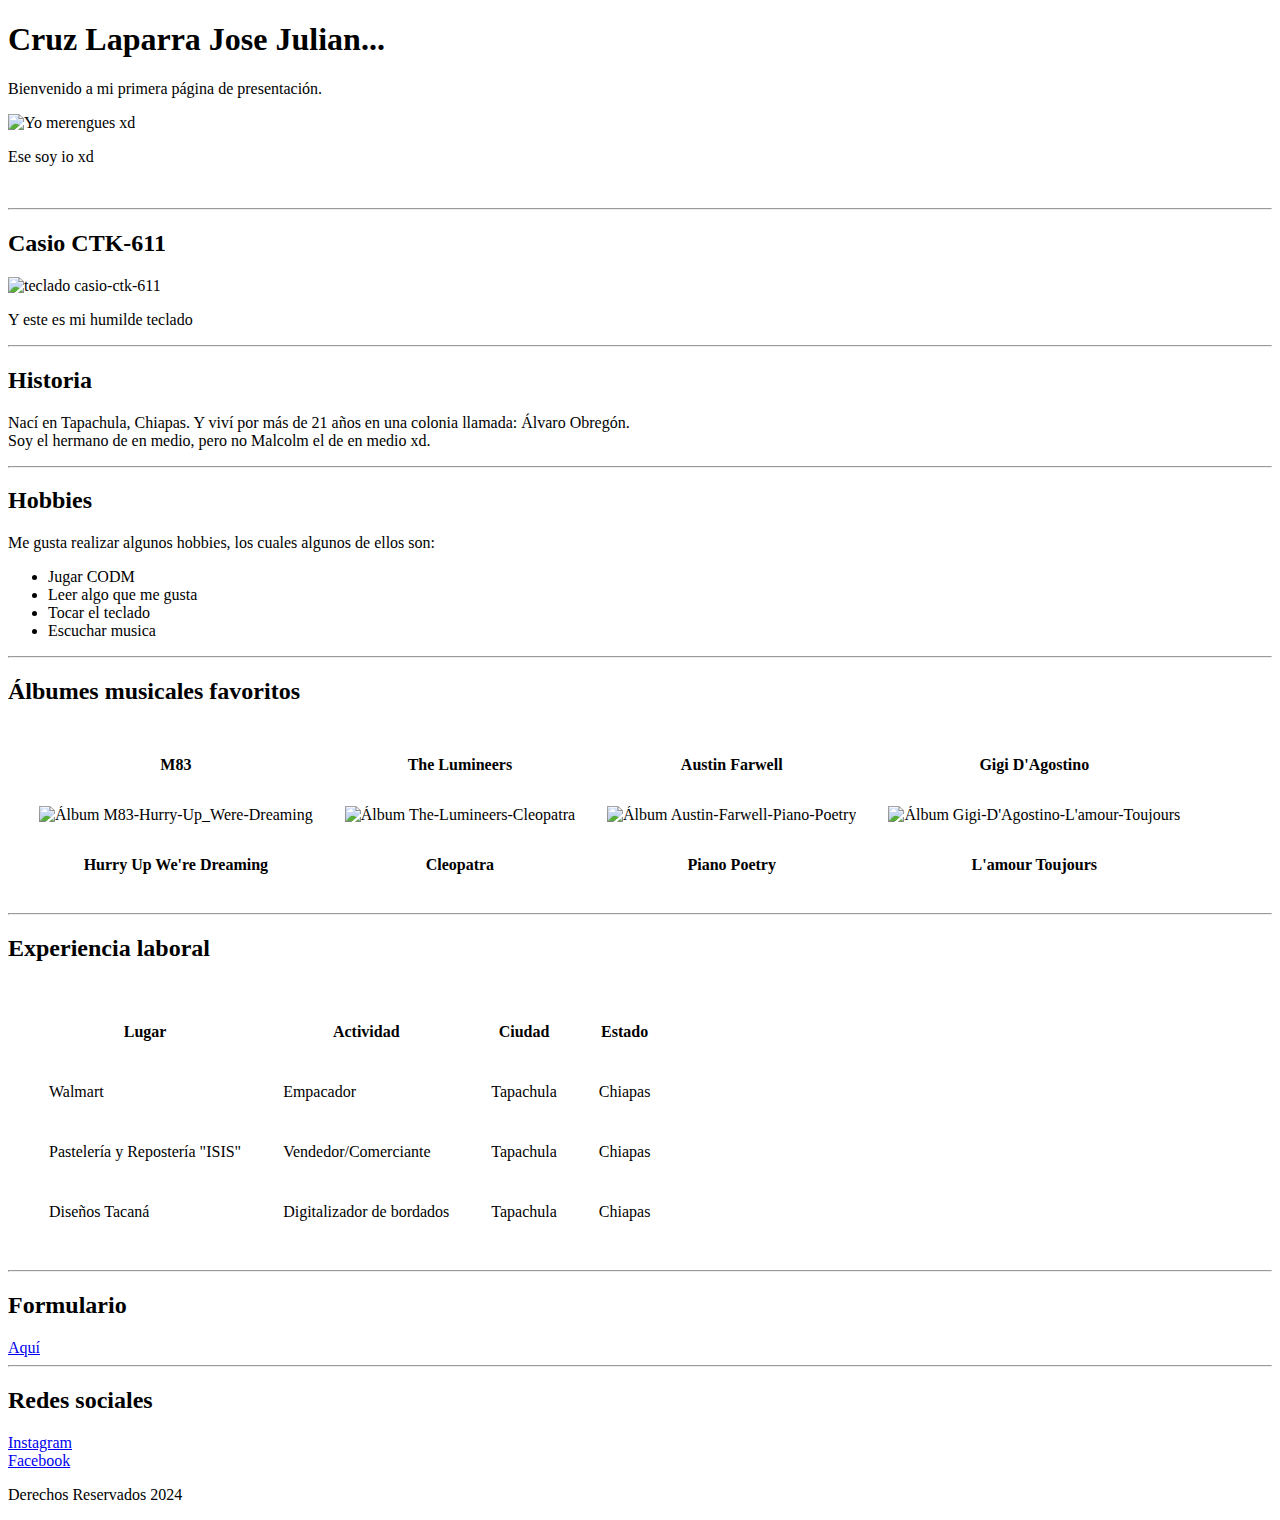
==== index.html @ dd5bfa04 "Add files via upload" ====
<!DOCTYPE html>
<html>

<head>
    <title> Presentacion </title>
</head>

<body>
    <h1 id="Bienvenida">Cruz Laparra Jose Julian...</h1>
    <p>
        Bienvenido a mi primera página de presentación.
    </p>
    <div>
        <img src="images/Me.jpg" width="350" alt="Yo merengues xd" />
    </div>
    <p>Ese soy io xd</p> <br />
    <hr />
    <h2>Casio CTK-611</h2>
    <div>
        <img src="images/casio-ctk-611.png" width="450" alt="teclado casio-ctk-611" />
    </div>
    <p>Y este es mi humilde teclado</p>
    <hr>
    <h2> Historia </h2>
    <p>
        Nací en Tapachula, Chiapas. Y viví por más de 21 años en una colonia llamada: Álvaro Obregón.
        <br />
        Soy el hermano de en medio, pero no Malcolm el de en medio xd.
        <br />
    </p>
    <hr />
    <h2> Hobbies </h2>
    <p> Me gusta realizar algunos hobbies, los cuales algunos de ellos son: </p>
    <ul>
        <li> Jugar CODM </li>
        <li> Leer algo que me gusta </li>
        <li> Tocar el teclado </li>
        <li> Escuchar musica </li>
    </ul>
    <hr />


    <h2>Álbumes musicales favoritos</h2>
    <table cellspacing="30">
        <thead>
            <th>M83</th>
            <th>The Lumineers</th>
            <th>Austin Farwell</th>
            <th>Gigi D'Agostino</th>
        </thead>
        <tbody>
            <td>
                <div>
                    <img src="images/M83-Hurry-Up_Were-Dreaming.jpg" width="250"
                        alt="Álbum M83-Hurry-Up_Were-Dreaming" />
                </div>
            </td>
            <td>
                <div>
                    <img src="images/The-Lumineers-Cleopatra.jpg" width="250" alt="Álbum The-Lumineers-Cleopatra" />
                </div>
            </td>
            <td>
                <div>
                    <img src="images/Austin-Farwell-Piano-Poetry.jpg" width="250"
                        alt="Álbum Austin-Farwell-Piano-Poetry" />
                </div>
            </td>
            <td>
                <div>
                    <img src="images/Gigi-D'Agostino-L'amour-Toujours.jpg" width="250"
                        alt="Álbum Gigi-D'Agostino-L'amour-Toujours" />
                </div>
                <tr>
                    <th>Hurry Up We're Dreaming</th>
                    <th>Cleopatra</th>
                    <th>Piano Poetry</th>
                    <th>L'amour Toujours</th>
                </tr>
        </tbody>
    </table>


    <hr />
    <h2> Experiencia laboral </h2>

    <table cellspacing="40">
        <thead>
            <tr>
                <th>Lugar</th>
                <th>Actividad</th>
                <th>Ciudad</th>
                <th>Estado</th>
            </tr>
        </thead>
        <tbody>
            <tr>
                <td>Walmart</td>
                <td>Empacador</td>
                <td>Tapachula</td>
                <td>Chiapas</td>
            </tr>

            <tr>
                <td>Pastelería y Repostería "ISIS"</td>
                <td>Vendedor/Comerciante</td>
                <td>Tapachula</td>
                <td>Chiapas</td>
            </tr>

            <tr>
                <td>Diseños Tacaná</td>
                <td>Digitalizador de bordados</td>
                <td>Tapachula</td>
                <td>Chiapas</td>
            </tr>
        </tbody>
    </table>
    <hr />
    <h2>Formulario</h2>
    <a href="Formulario.html">Aquí</a>
    <hr />
    <h2>Redes sociales</h2>
    <a target="_blank" href="https://www.instagram.com/j_juliancl/"> Instagram </a> <br />
    <a target="_blank" href="https://www.facebook.com/josejulian.cruzlaparra.1"> Facebook </a> <br />

    <!-- <a href="http://google.com"> Google </a><br />
    <a href="#Bienvenida">Inicio</a><br />
    <a href="mailto:juliantiwb@gmail.com"> Escribime</a><br /> -->

</body>
<footer>
    <p> Derechos Reservados 2024 </p>
</footer>

</html>
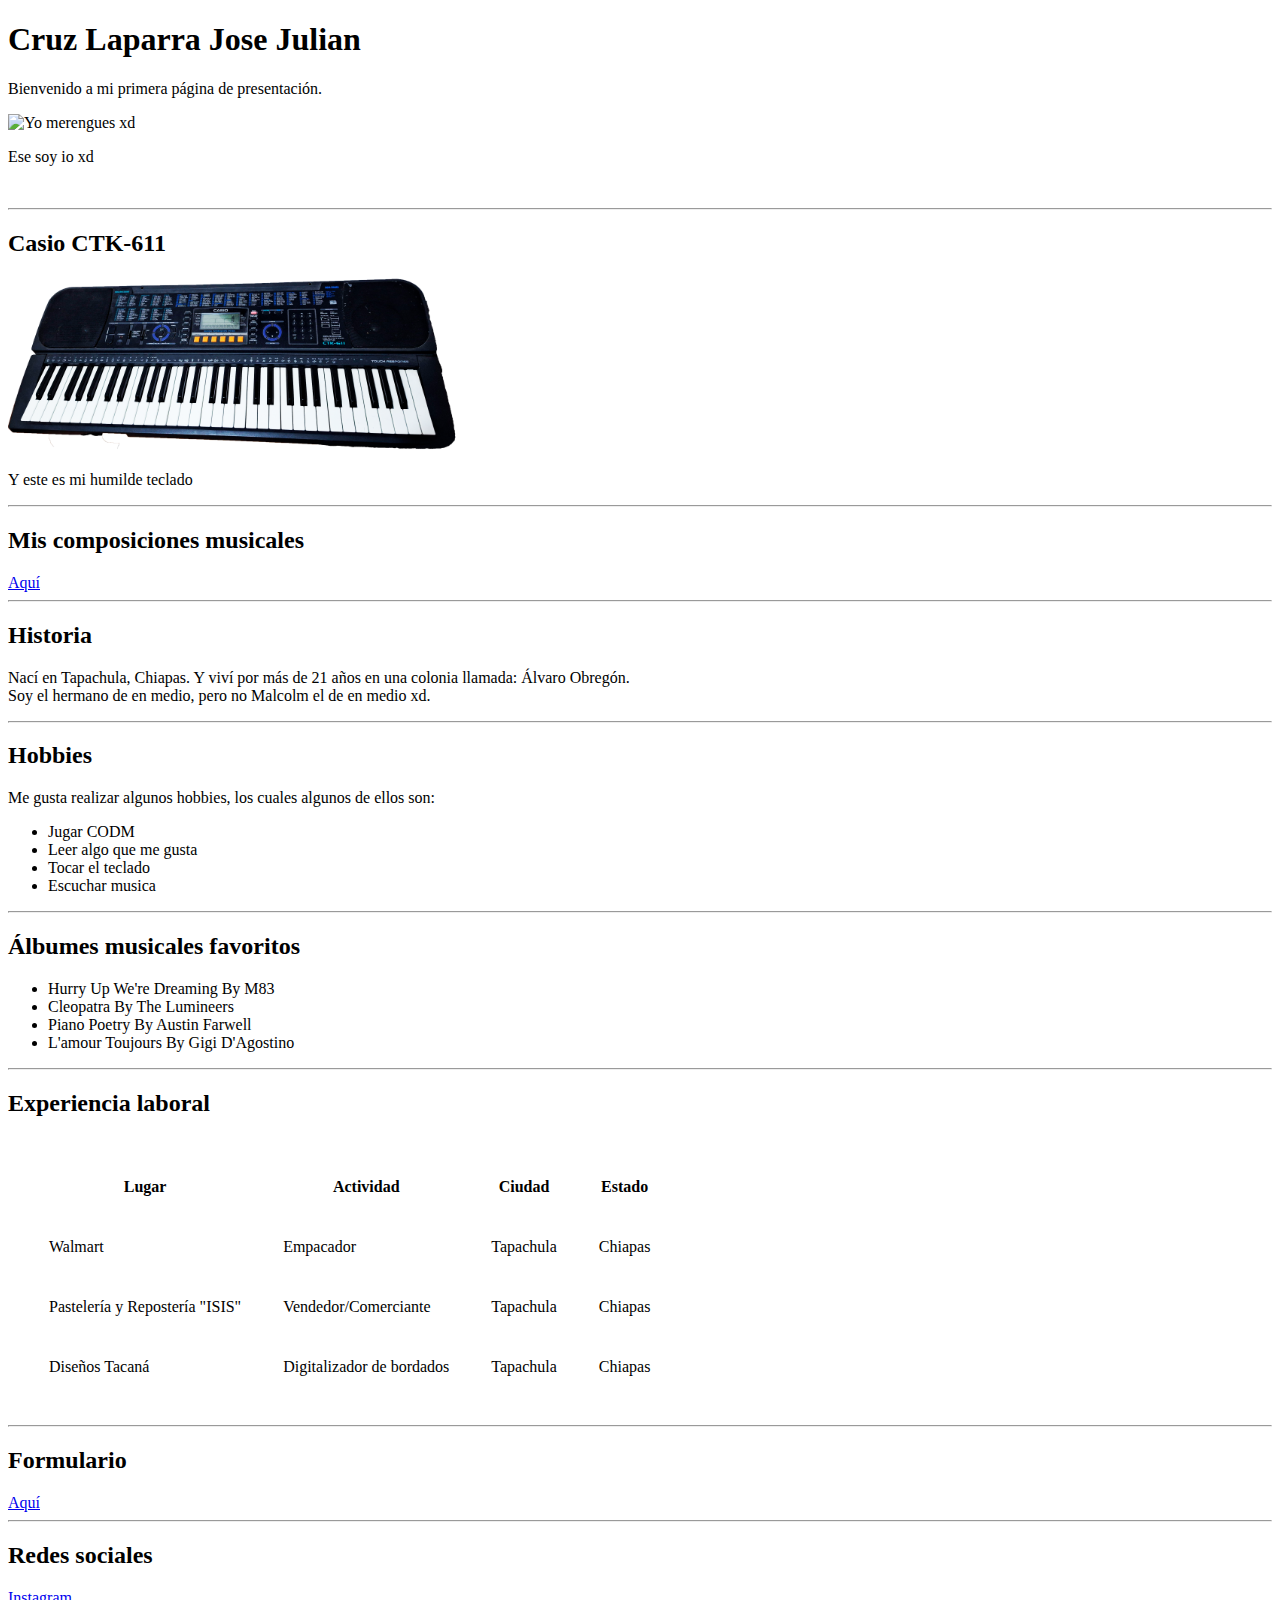
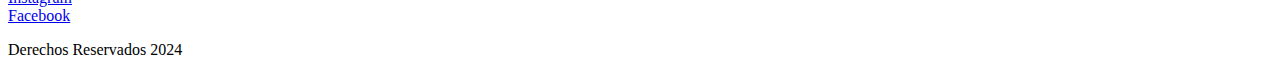
==== commit d54d7028: "Actualización de  index.html" ====
--- a/index.html
+++ b/index.html
@@ -6,7 +6,7 @@
 </head>
 
 <body>
-    <h1 id="Bienvenida">Cruz Laparra Jose Julian...</h1>
+    <h1 id="Bienvenida">Cruz Laparra Jose Julian</h1>
     <p>
         Bienvenido a mi primera página de presentación.
     </p>
@@ -21,6 +21,11 @@
     </div>
     <p>Y este es mi humilde teclado</p>
     <hr>
+
+    <h2>Mis composiciones musicales</h2>
+    <a href="Canciones.html">Aquí</a>
+    <hr/>
+
     <h2> Historia </h2>
     <p>
         Nací en Tapachula, Chiapas. Y viví por más de 21 años en una colonia llamada: Álvaro Obregón.
@@ -41,46 +46,13 @@
 
 
     <h2>Álbumes musicales favoritos</h2>
-    <table cellspacing="30">
-        <thead>
-            <th>M83</th>
-            <th>The Lumineers</th>
-            <th>Austin Farwell</th>
-            <th>Gigi D'Agostino</th>
-        </thead>
-        <tbody>
-            <td>
-                <div>
-                    <img src="images/M83-Hurry-Up_Were-Dreaming.jpg" width="250"
-                        alt="Álbum M83-Hurry-Up_Were-Dreaming" />
-                </div>
-            </td>
-            <td>
-                <div>
-                    <img src="images/The-Lumineers-Cleopatra.jpg" width="250" alt="Álbum The-Lumineers-Cleopatra" />
-                </div>
-            </td>
-            <td>
-                <div>
-                    <img src="images/Austin-Farwell-Piano-Poetry.jpg" width="250"
-                        alt="Álbum Austin-Farwell-Piano-Poetry" />
-                </div>
-            </td>
-            <td>
-                <div>
-                    <img src="images/Gigi-D'Agostino-L'amour-Toujours.jpg" width="250"
-                        alt="Álbum Gigi-D'Agostino-L'amour-Toujours" />
-                </div>
-                <tr>
-                    <th>Hurry Up We're Dreaming</th>
-                    <th>Cleopatra</th>
-                    <th>Piano Poetry</th>
-                    <th>L'amour Toujours</th>
-                </tr>
-        </tbody>
-    </table>
 
-
+    <ul>
+        <li>Hurry Up We're Dreaming By M83</li>
+        <li>Cleopatra By The Lumineers</li>
+        <li>Piano Poetry By Austin Farwell</li>
+        <li>L'amour Toujours By Gigi D'Agostino</li>
+    </ul>
     <hr />
     <h2> Experiencia laboral </h2>
 
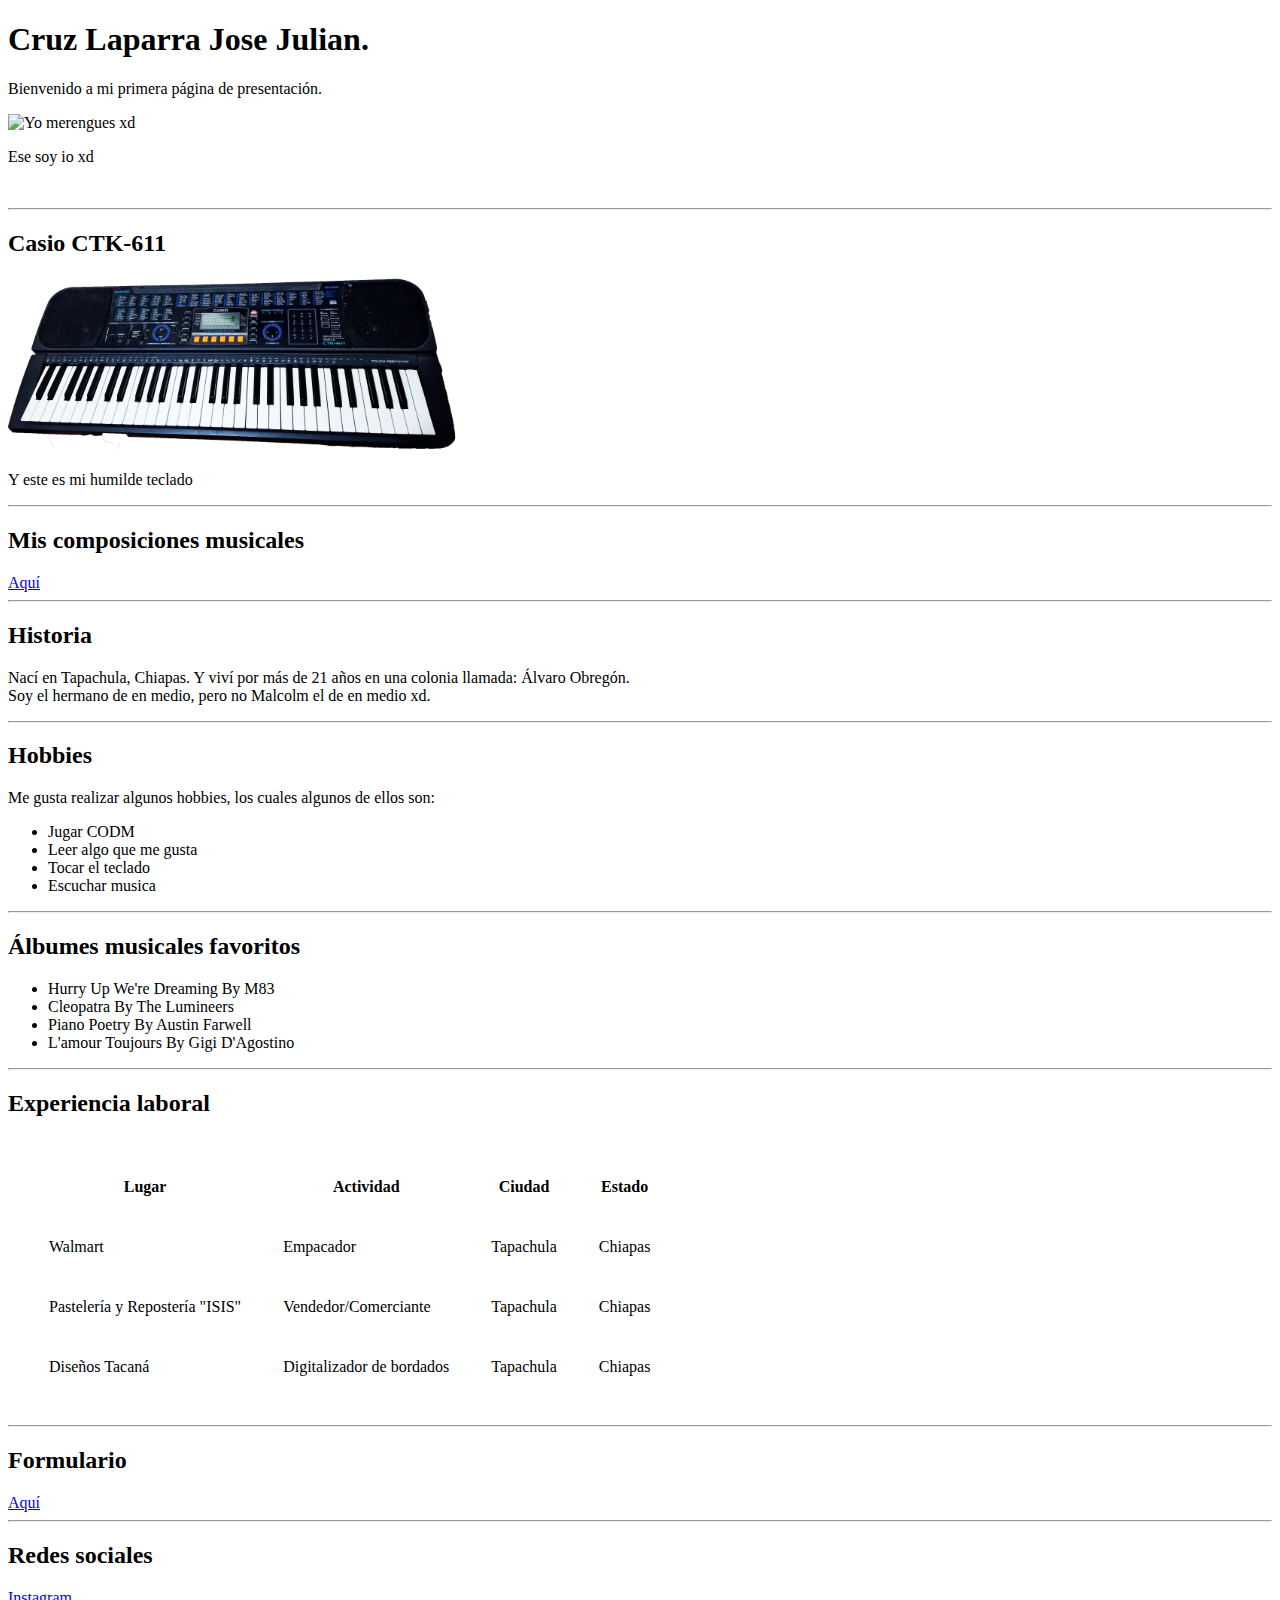
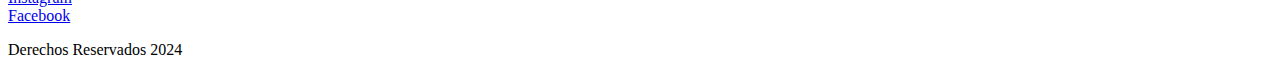
==== commit 547b36b0: "Actualización de index.html" ====
--- a/index.html
+++ b/index.html
@@ -6,7 +6,7 @@
 </head>
 
 <body>
-    <h1 id="Bienvenida">Cruz Laparra Jose Julian</h1>
+    <h1 id="Bienvenida">Cruz Laparra Jose Julian.</h1>
     <p>
         Bienvenido a mi primera página de presentación.
     </p>
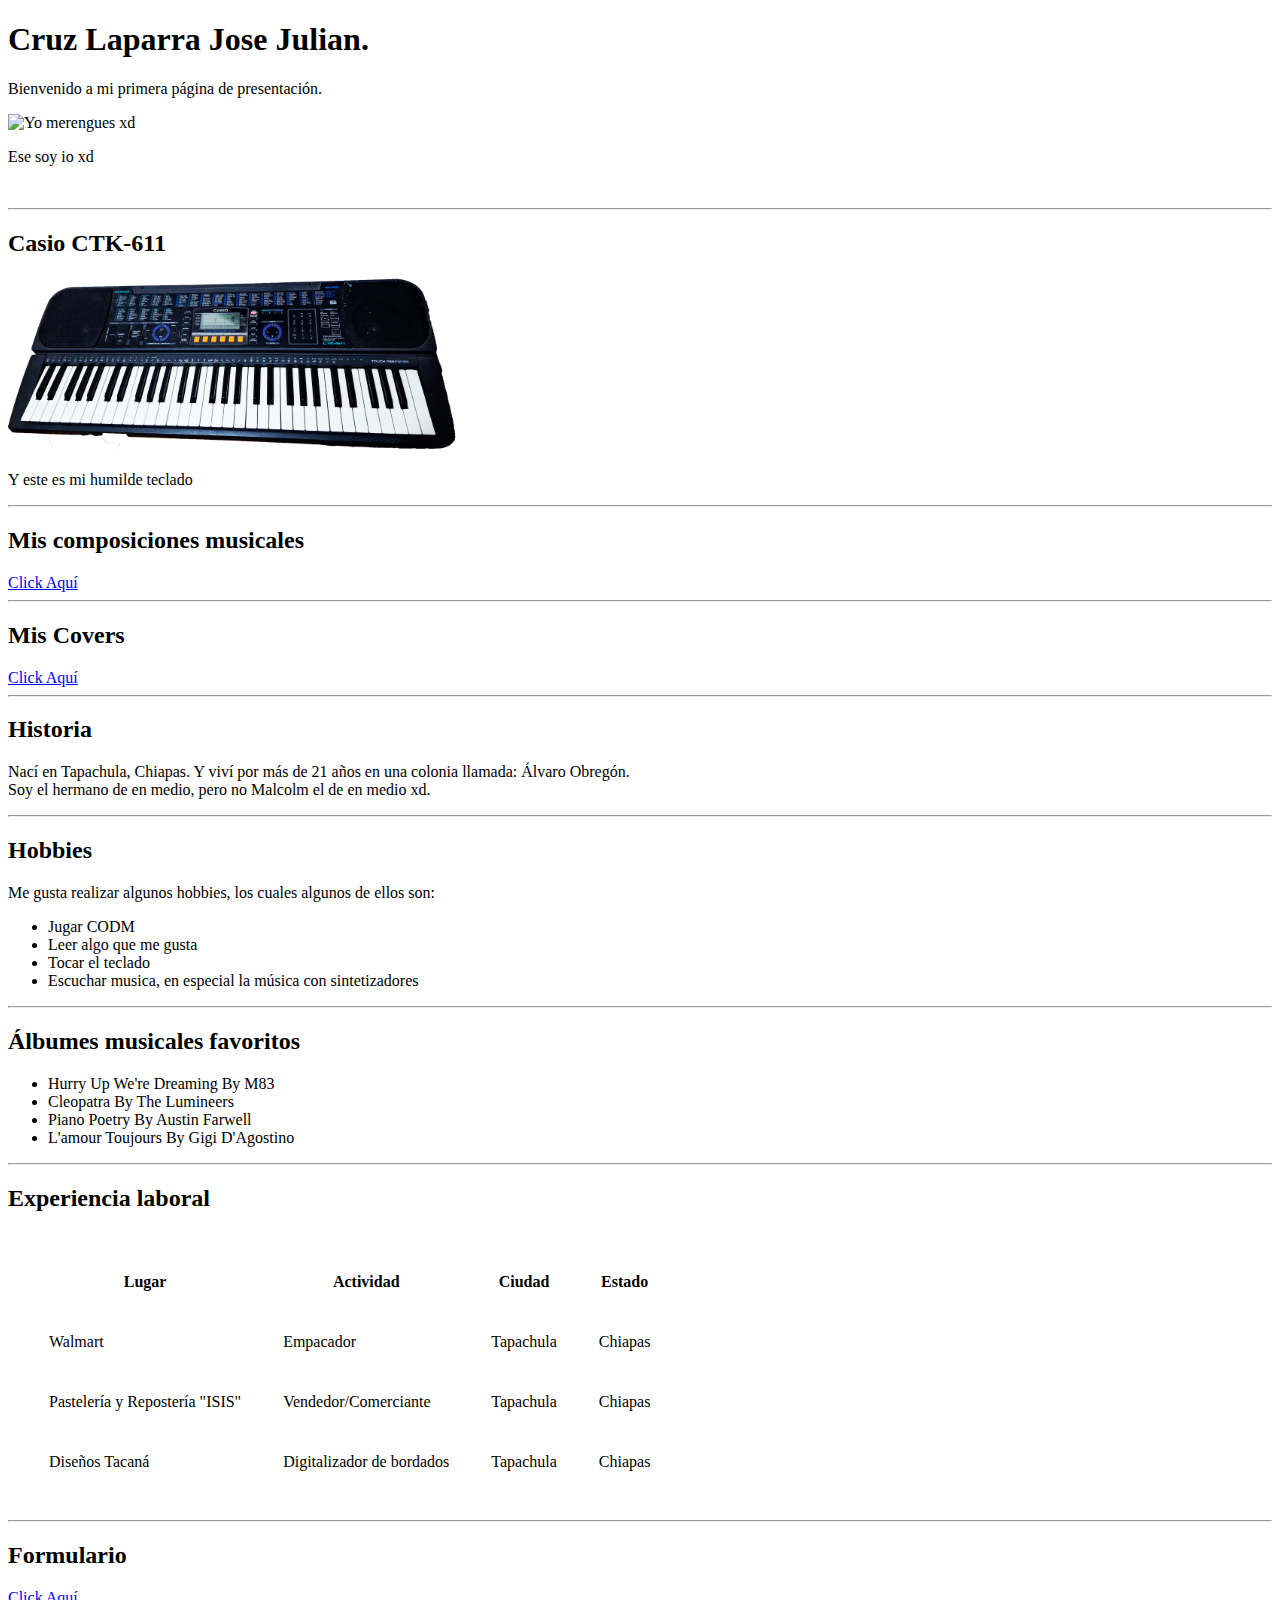
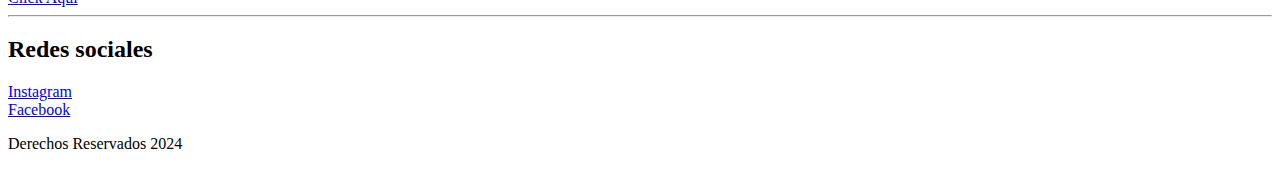
==== commit c4a34e85: "Actualización de index.html" ====
--- a/index.html
+++ b/index.html
@@ -20,12 +20,15 @@
         <img src="images/casio-ctk-611.png" width="450" alt="teclado casio-ctk-611" />
     </div>
     <p>Y este es mi humilde teclado</p>
-    <hr>
+    <hr/>
 
     <h2>Mis composiciones musicales</h2>
-    <a href="Canciones.html">Aquí</a>
+    <a href="Canciones.html">Click Aquí</a>
     <hr/>
 
+    <h2>Mis Covers</h2>
+    <a href="Covers.html">Click Aquí</a>
+    <hr/>
     <h2> Historia </h2>
     <p>
         Nací en Tapachula, Chiapas. Y viví por más de 21 años en una colonia llamada: Álvaro Obregón.
@@ -40,7 +43,7 @@
         <li> Jugar CODM </li>
         <li> Leer algo que me gusta </li>
         <li> Tocar el teclado </li>
-        <li> Escuchar musica </li>
+        <li> Escuchar musica, en especial la música con sintetizadores </li>
     </ul>
     <hr />
 
@@ -90,7 +93,7 @@
     </table>
     <hr />
     <h2>Formulario</h2>
-    <a href="Formulario.html">Aquí</a>
+    <a href="Formulario.html">Click Aquí</a>
     <hr />
     <h2>Redes sociales</h2>
     <a target="_blank" href="https://www.instagram.com/j_juliancl/"> Instagram </a> <br />
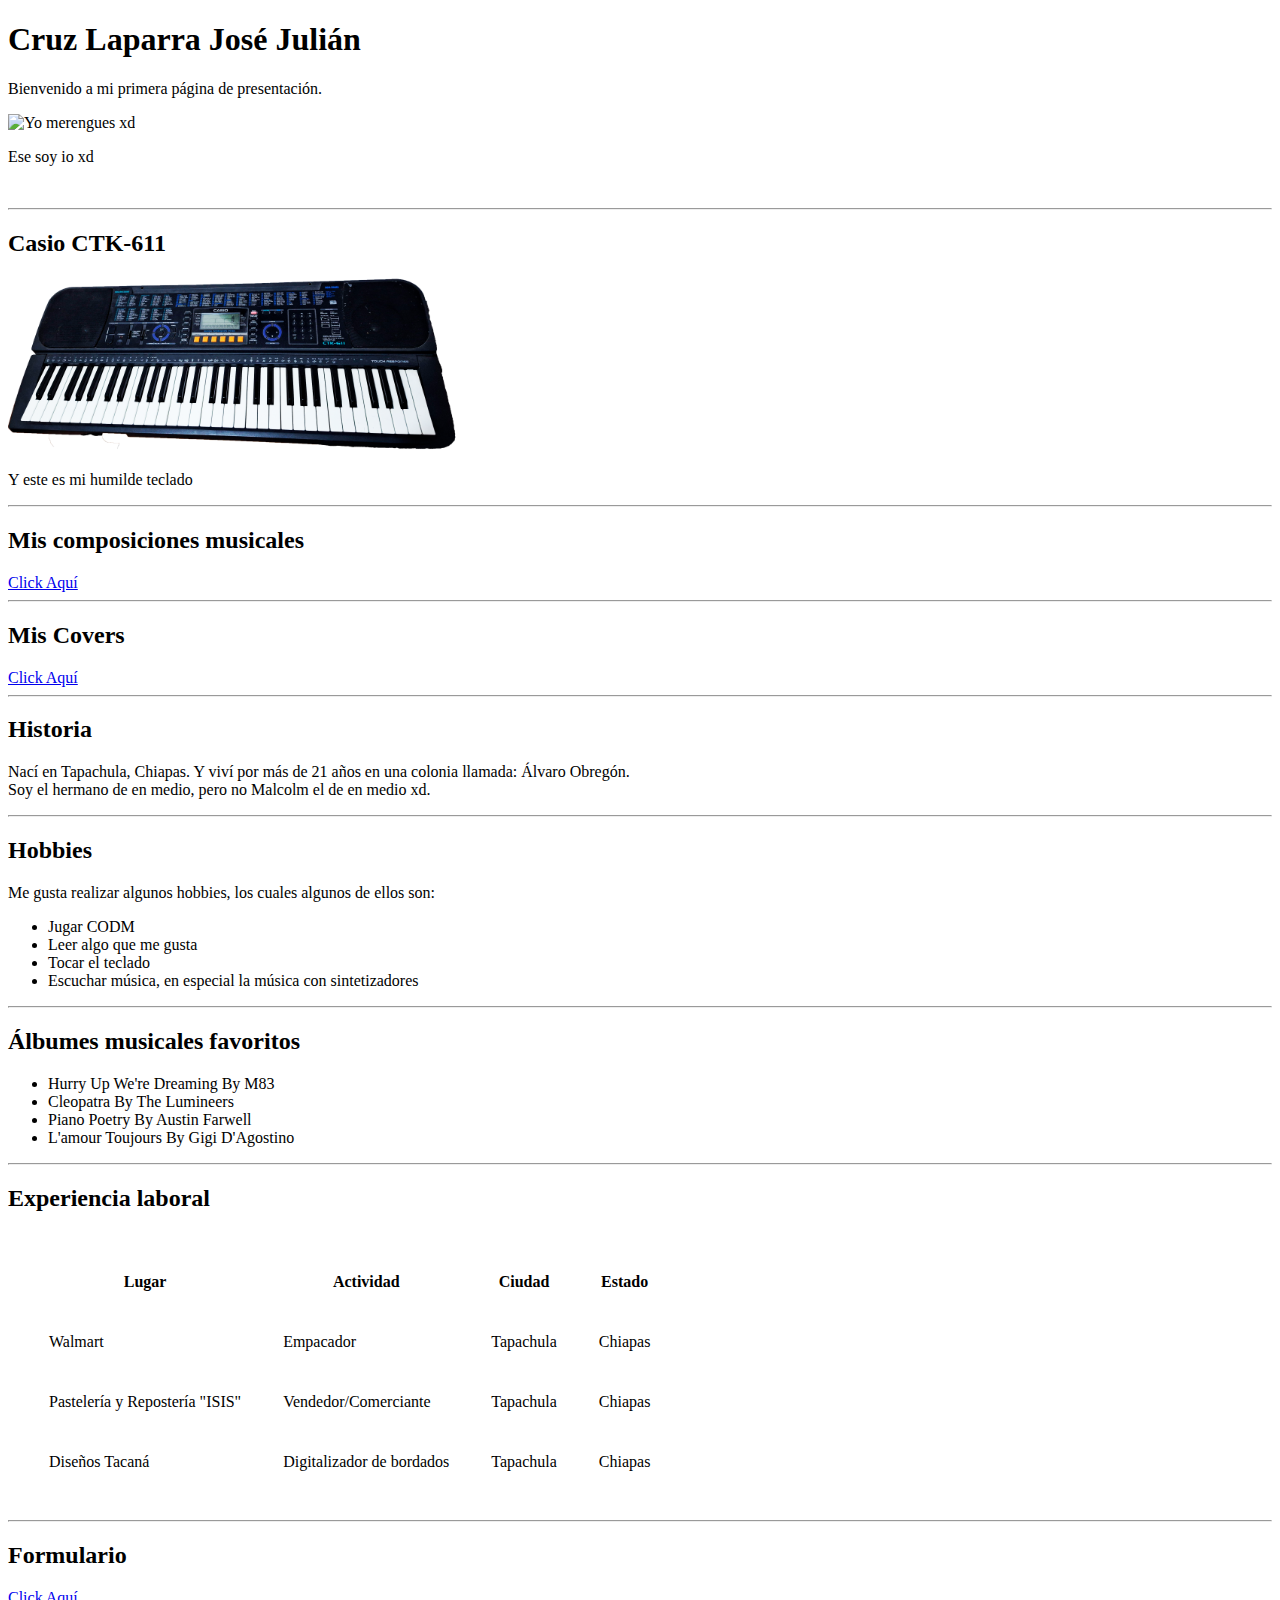
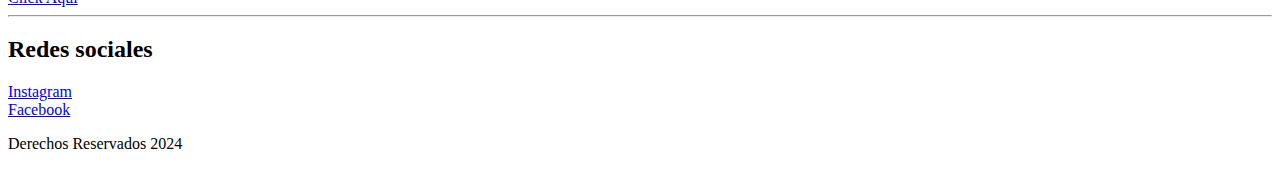
==== commit 3555fc39: "Actualización de index.html" ====
--- a/index.html
+++ b/index.html
@@ -1,55 +1,66 @@
 <!DOCTYPE html>
-<html>
+<html lang="es">
 
 <head>
-    <title> Presentacion </title>
+    <meta charset="UTF-8">
+    <meta name="viewport" content="width=device-width, initial-scale=1.0">
+    <title>Presentación</title>
 </head>
 
 <body>
-    <h1 id="Bienvenida">Cruz Laparra Jose Julian.</h1>
-    <p>
-        Bienvenido a mi primera página de presentación.
-    </p>
+    <!-- Título principal de la página -->
+    <h1 id="Bienvenida">Cruz Laparra José Julián</h1>
+
+    <!-- Introducción -->
+    <p>Bienvenido a mi primera página de presentación.</p>
+
+    <!-- Sección de Imagen Personal -->
     <div>
         <img src="images/Me.jpg" width="350" alt="Yo merengues xd" />
     </div>
-    <p>Ese soy io xd</p> <br />
+    <p>Ese soy io xd</p>
+    <br />
     <hr />
+
+    <!-- Sección de Teclado Casio -->
     <h2>Casio CTK-611</h2>
     <div>
         <img src="images/casio-ctk-611.png" width="450" alt="teclado casio-ctk-611" />
     </div>
     <p>Y este es mi humilde teclado</p>
-    <hr/>
+    <hr />
 
+    <!-- Enlaces a otras secciones de la página -->
     <h2>Mis composiciones musicales</h2>
     <a href="Canciones.html">Click Aquí</a>
-    <hr/>
+    <hr />
 
     <h2>Mis Covers</h2>
     <a href="Covers.html">Click Aquí</a>
-    <hr/>
-    <h2> Historia </h2>
+    <hr />
+
+    <!-- Historia personal -->
+    <h2>Historia</h2>
     <p>
         Nací en Tapachula, Chiapas. Y viví por más de 21 años en una colonia llamada: Álvaro Obregón.
         <br />
         Soy el hermano de en medio, pero no Malcolm el de en medio xd.
-        <br />
     </p>
     <hr />
-    <h2> Hobbies </h2>
-    <p> Me gusta realizar algunos hobbies, los cuales algunos de ellos son: </p>
+
+    <!-- Lista de hobbies -->
+    <h2>Hobbies</h2>
+    <p>Me gusta realizar algunos hobbies, los cuales algunos de ellos son:</p>
     <ul>
-        <li> Jugar CODM </li>
-        <li> Leer algo que me gusta </li>
-        <li> Tocar el teclado </li>
-        <li> Escuchar musica, en especial la música con sintetizadores </li>
+        <li>Jugar CODM</li>
+        <li>Leer algo que me gusta</li>
+        <li>Tocar el teclado</li>
+        <li>Escuchar música, en especial la música con sintetizadores</li>
     </ul>
     <hr />
 
-
+    <!-- Álbumes musicales favoritos -->
     <h2>Álbumes musicales favoritos</h2>
-
     <ul>
         <li>Hurry Up We're Dreaming By M83</li>
         <li>Cleopatra By The Lumineers</li>
@@ -57,8 +68,9 @@
         <li>L'amour Toujours By Gigi D'Agostino</li>
     </ul>
     <hr />
-    <h2> Experiencia laboral </h2>
 
+    <!-- Experiencia laboral en tabla -->
+    <h2>Experiencia laboral</h2>
     <table cellspacing="40">
         <thead>
             <tr>
@@ -75,14 +87,12 @@
                 <td>Tapachula</td>
                 <td>Chiapas</td>
             </tr>
-
             <tr>
                 <td>Pastelería y Repostería "ISIS"</td>
                 <td>Vendedor/Comerciante</td>
                 <td>Tapachula</td>
                 <td>Chiapas</td>
             </tr>
-
             <tr>
                 <td>Diseños Tacaná</td>
                 <td>Digitalizador de bordados</td>
@@ -92,20 +102,28 @@
         </tbody>
     </table>
     <hr />
+
+    <!-- Formulario enlace -->
     <h2>Formulario</h2>
     <a href="Formulario.html">Click Aquí</a>
     <hr />
+
+    <!-- Redes Sociales -->
     <h2>Redes sociales</h2>
-    <a target="_blank" href="https://www.instagram.com/j_juliancl/"> Instagram </a> <br />
-    <a target="_blank" href="https://www.facebook.com/josejulian.cruzlaparra.1"> Facebook </a> <br />
+    <a target="_blank" href="https://www.instagram.com/j_juliancl/">Instagram</a> <br />
+    <a target="_blank" href="https://www.facebook.com/josejulian.cruzlaparra.1">Facebook</a> <br />
 
-    <!-- <a href="http://google.com"> Google </a><br />
+    <!-- Enlaces adicionales comentados -->
+    <!--
+    <a href="http://google.com">Google</a><br />
     <a href="#Bienvenida">Inicio</a><br />
-    <a href="mailto:juliantiwb@gmail.com"> Escribime</a><br /> -->
+    <a href="mailto:juliantiwb@gmail.com">Escríbeme</a><br />
+    -->
+</body>
 
-</body>
+<!-- Pie de página -->
 <footer>
-    <p> Derechos Reservados 2024 </p>
+    <p>Derechos Reservados 2024</p>
 </footer>
 
 </html>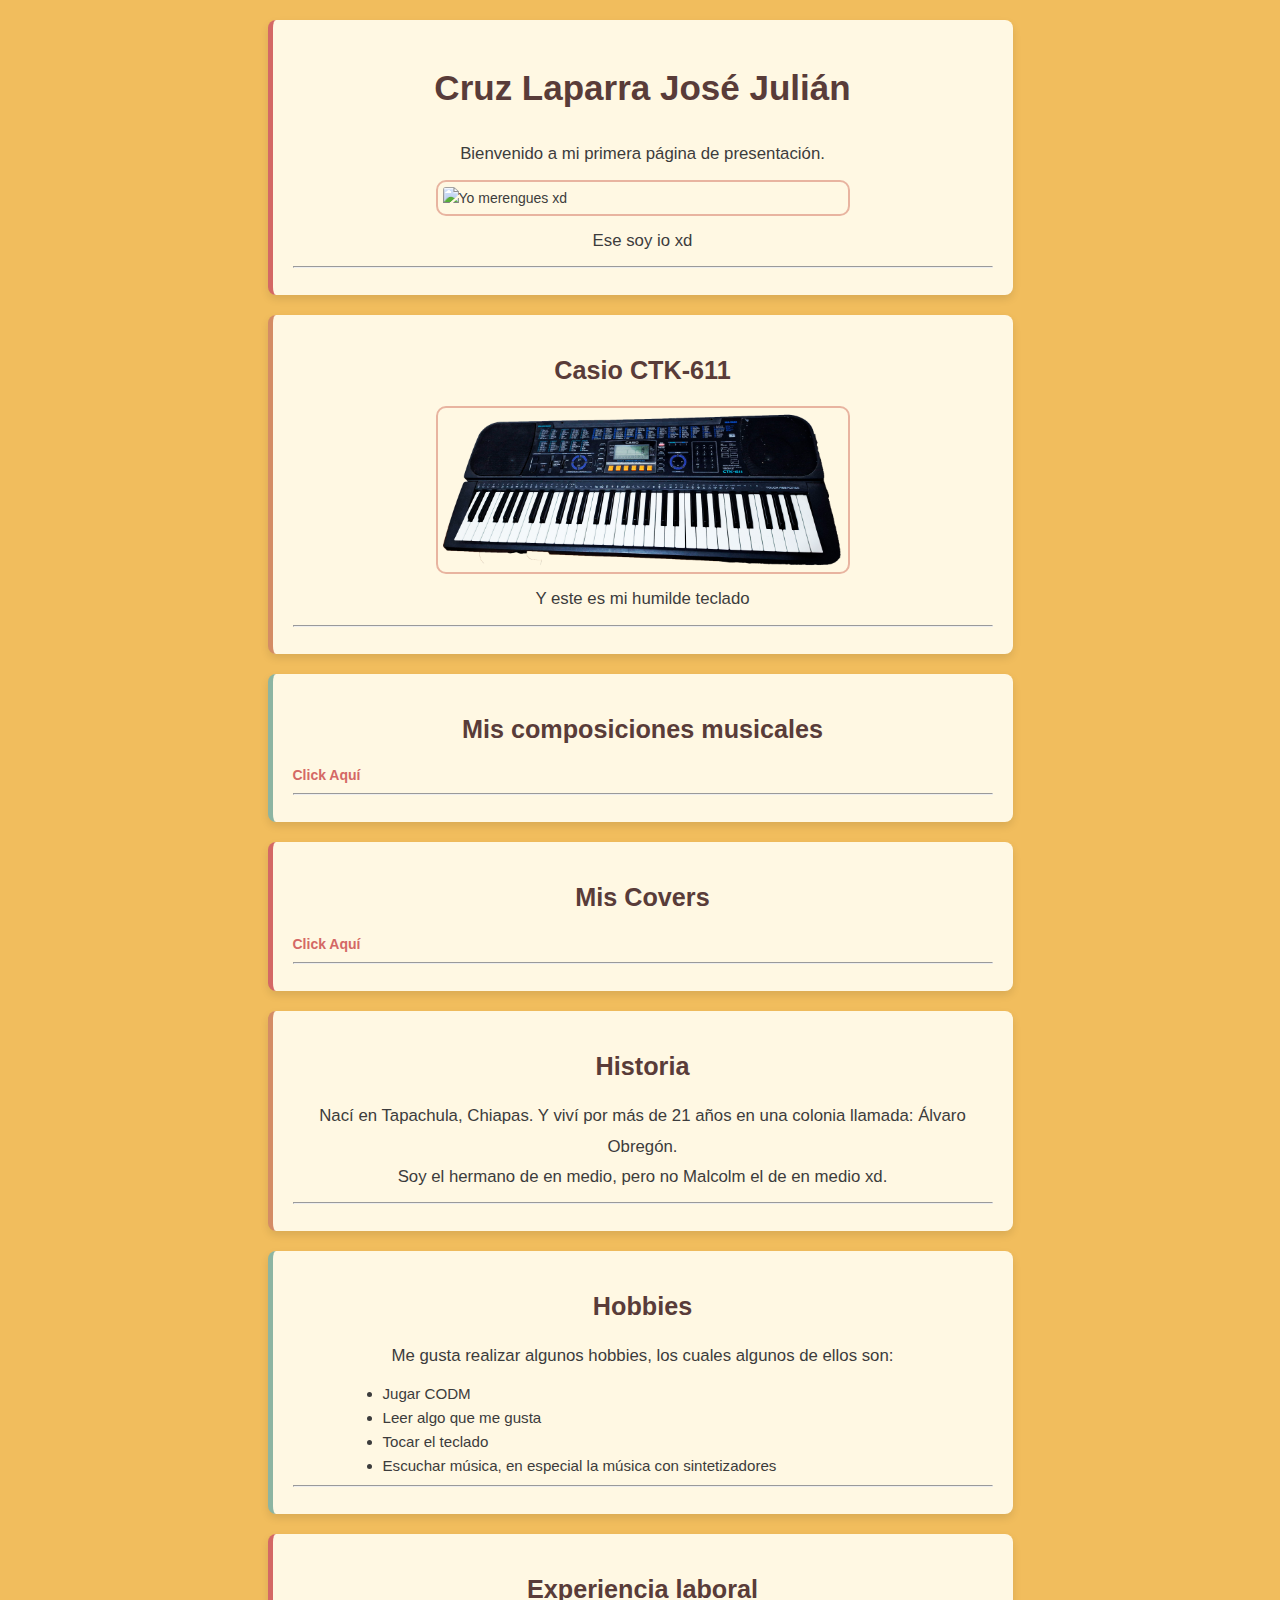
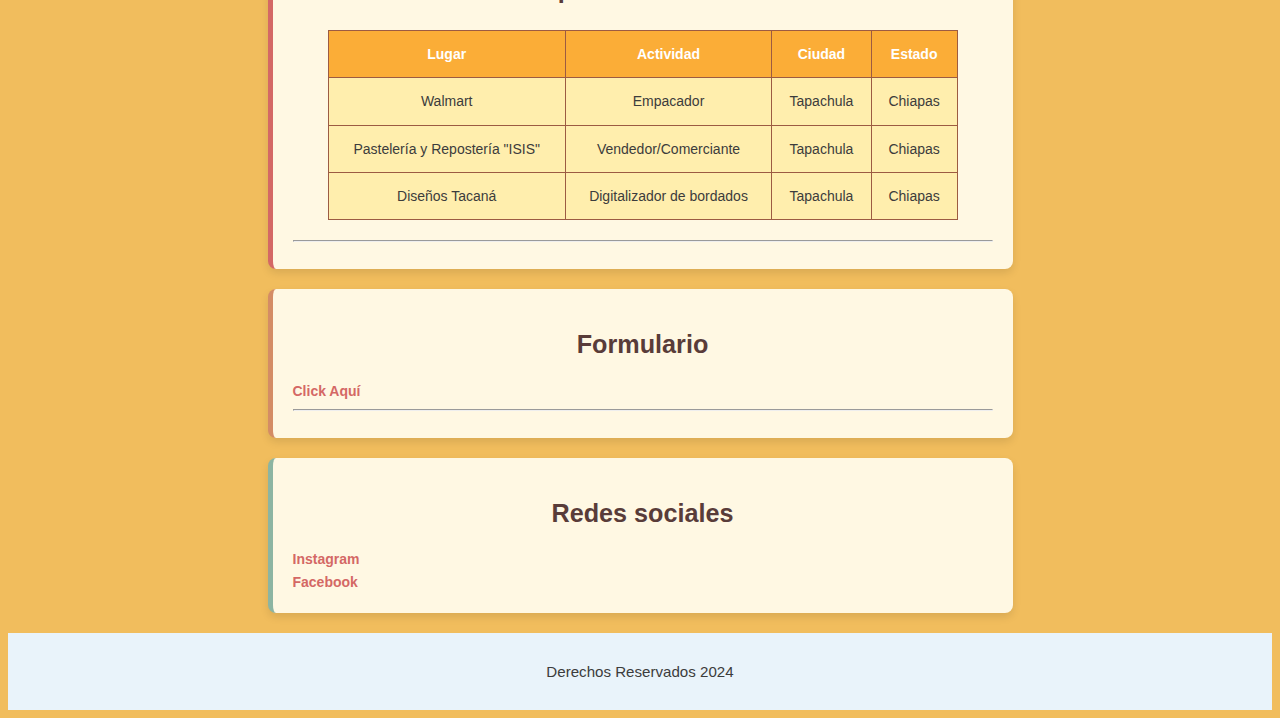
==== commit 066e4404: "Añadir border.css y actualizar estilos en varios archivos HTML y CSS" ====
--- a/index.html
+++ b/index.html
@@ -5,123 +5,115 @@
     <meta charset="UTF-8">
     <meta name="viewport" content="width=device-width, initial-scale=1.0">
     <title>Presentación</title>
+    <link rel="stylesheet" href="css/estilos.css">
+    <link rel="stylesheet" href="css/bordes.css">
 </head>
 
 <body>
-    <!-- Título principal de la página -->
-    <h1 id="Bienvenida">Cruz Laparra José Julián</h1>
+    <div class="uno">
+        <!-- Título principal de la página -->
+        <h1 id="Bienvenida">Cruz Laparra José Julián</h1>
+        <!-- Introducción -->
+        <p>Bienvenido a mi primera página de presentación.</p>
+        <!-- Sección de Imagen Personal -->
+        <img src="images/Me.jpg" width="350" alt="Yo merengues xd" />
+        <p>Ese soy io xd</p>
+        <hr />
+    </div>
 
-    <!-- Introducción -->
-    <p>Bienvenido a mi primera página de presentación.</p>
+    <div class="dos">
+        <!-- Sección de Teclado Casio -->
+        <h2>Casio CTK-611</h2>
+        <img src="images/casio-ctk-611.png" width="450" alt="teclado casio-ctk-611" />
+        <p>Y este es mi humilde teclado</p>
+        <hr />
+    </div>
 
-    <!-- Sección de Imagen Personal -->
-    <div>
-        <img src="images/Me.jpg" width="350" alt="Yo merengues xd" />
+    <div class="tres">
+        <!-- Enlaces a otras secciones de la página -->
+        <h2>Mis composiciones musicales</h2>
+        <a href="Canciones.html">Click Aquí</a>
+        <hr />
     </div>
-    <p>Ese soy io xd</p>
-    <br />
-    <hr />
 
-    <!-- Sección de Teclado Casio -->
-    <h2>Casio CTK-611</h2>
-    <div>
-        <img src="images/casio-ctk-611.png" width="450" alt="teclado casio-ctk-611" />
+    <div class="uno">
+        <h2>Mis Covers</h2>
+        <a href="Covers.html">Click Aquí</a>
+        <hr />
     </div>
-    <p>Y este es mi humilde teclado</p>
-    <hr />
 
-    <!-- Enlaces a otras secciones de la página -->
-    <h2>Mis composiciones musicales</h2>
-    <a href="Canciones.html">Click Aquí</a>
-    <hr />
+    <div class="dos" id="biografia">
+        <!-- Historia personal -->
+        <h2>Historia</h2>
+        <p>Nací en Tapachula, Chiapas. Y viví por más de 21 años en una colonia llamada: Álvaro Obregón.<br />Soy el
+            hermano de en medio, pero no Malcolm el de en medio xd.</p>
+        <hr />
+    </div>
 
-    <h2>Mis Covers</h2>
-    <a href="Covers.html">Click Aquí</a>
-    <hr />
+    <div class="tres" id="hobbies">
+        <!-- Lista de hobbies -->
+        <h2>Hobbies</h2>
+        <p>Me gusta realizar algunos hobbies, los cuales algunos de ellos son:</p>
+        <ul>
+            <li>Jugar CODM</li>
+            <li>Leer algo que me gusta</li>
+            <li>Tocar el teclado</li>
+            <li>Escuchar música, en especial la música con sintetizadores</li>
+        </ul>
+        <hr />
+    </div>
 
-    <!-- Historia personal -->
-    <h2>Historia</h2>
-    <p>
-        Nací en Tapachula, Chiapas. Y viví por más de 21 años en una colonia llamada: Álvaro Obregón.
-        <br />
-        Soy el hermano de en medio, pero no Malcolm el de en medio xd.
-    </p>
-    <hr />
+    <div class="uno" id="experiencia">
+        <!-- Experiencia laboral en tabla -->
+        <h2>Experiencia laboral</h2>
+        <table cellspacing="40">
+            <thead>
+                <tr>
+                    <th>Lugar</th>
+                    <th>Actividad</th>
+                    <th>Ciudad</th>
+                    <th>Estado</th>
+                </tr>
+            </thead>
+            <tbody>
+                <tr>
+                    <td>Walmart</td>
+                    <td>Empacador</td>
+                    <td>Tapachula</td>
+                    <td>Chiapas</td>
+                </tr>
+                <tr>
+                    <td>Pastelería y Repostería "ISIS"</td>
+                    <td>Vendedor/Comerciante</td>
+                    <td>Tapachula</td>
+                    <td>Chiapas</td>
+                </tr>
+                <tr>
+                    <td>Diseños Tacaná</td>
+                    <td>Digitalizador de bordados</td>
+                    <td>Tapachula</td>
+                    <td>Chiapas</td>
+                </tr>
+            </tbody>
+        </table>
+        <hr />
+    </div>
 
-    <!-- Lista de hobbies -->
-    <h2>Hobbies</h2>
-    <p>Me gusta realizar algunos hobbies, los cuales algunos de ellos son:</p>
-    <ul>
-        <li>Jugar CODM</li>
-        <li>Leer algo que me gusta</li>
-        <li>Tocar el teclado</li>
-        <li>Escuchar música, en especial la música con sintetizadores</li>
-    </ul>
-    <hr />
+    <div class="dos" id="contacto">
+        <!-- Formulario enlace -->
+        <h2>Formulario</h2>
+        <a href="Formulario.html">Click Aquí</a>
+        <hr />
+    </div>
 
-    <!-- Álbumes musicales favoritos -->
-    <h2>Álbumes musicales favoritos</h2>
-    <ul>
-        <li>Hurry Up We're Dreaming By M83</li>
-        <li>Cleopatra By The Lumineers</li>
-        <li>Piano Poetry By Austin Farwell</li>
-        <li>L'amour Toujours By Gigi D'Agostino</li>
-    </ul>
-    <hr />
-
-    <!-- Experiencia laboral en tabla -->
-    <h2>Experiencia laboral</h2>
-    <table cellspacing="40">
-        <thead>
-            <tr>
-                <th>Lugar</th>
-                <th>Actividad</th>
-                <th>Ciudad</th>
-                <th>Estado</th>
-            </tr>
-        </thead>
-        <tbody>
-            <tr>
-                <td>Walmart</td>
-                <td>Empacador</td>
-                <td>Tapachula</td>
-                <td>Chiapas</td>
-            </tr>
-            <tr>
-                <td>Pastelería y Repostería "ISIS"</td>
-                <td>Vendedor/Comerciante</td>
-                <td>Tapachula</td>
-                <td>Chiapas</td>
-            </tr>
-            <tr>
-                <td>Diseños Tacaná</td>
-                <td>Digitalizador de bordados</td>
-                <td>Tapachula</td>
-                <td>Chiapas</td>
-            </tr>
-        </tbody>
-    </table>
-    <hr />
-
-    <!-- Formulario enlace -->
-    <h2>Formulario</h2>
-    <a href="Formulario.html">Click Aquí</a>
-    <hr />
-
-    <!-- Redes Sociales -->
-    <h2>Redes sociales</h2>
-    <a target="_blank" href="https://www.instagram.com/j_juliancl/">Instagram</a> <br />
-    <a target="_blank" href="https://www.facebook.com/josejulian.cruzlaparra.1">Facebook</a> <br />
-
-    <!-- Enlaces adicionales comentados -->
-    <!--
-    <a href="http://google.com">Google</a><br />
-    <a href="#Bienvenida">Inicio</a><br />
-    <a href="mailto:juliantiwb@gmail.com">Escríbeme</a><br />
-    -->
+    <div class="tres" id="redes-sociales">
+        <!-- Redes Sociales -->
+        <h2>Redes sociales</h2>
+        <a target="_blank" href="https://www.instagram.com/j_juliancl/">Instagram</a><br />
+        <a target="_blank" href="https://www.facebook.com/josejulian.cruzlaparra.1">Facebook</a><br />
+    </div>
 </body>
 
-<!-- Pie de página -->
 <footer>
     <p>Derechos Reservados 2024</p>
 </footer>
--- a/css/estilos.css
+++ b/css/estilos.css
@@ -0,0 +1,114 @@
+/* Fondo y texto general */
+html {
+    font-size: 14px;
+    background-color: #f1bd5d; /* Mostaza suave */
+    color: #3C3C3C; /* Marrón oscuro para el texto */
+    font-family: 'Arial', sans-serif;
+    line-height: 1.6;
+}
+
+/* Estilo para el título principal */
+h1 {
+    color: #593C39; /* Marrón oscuro */
+    font-family: 'Roboto', sans-serif;
+    text-align: center;
+    font-size: 2.5em;
+    margin-top: 20px;
+}
+
+/* Subtítulos */
+h2 {
+    color: #593C39; /* Marrón oscuro */
+    font-family: 'Roboto', sans-serif;
+    text-align: center;
+    font-size: 1.8em;
+    margin: 15px 0;
+}
+
+/* Párrafos */
+p {
+    color: #3C3C3C; /* Marrón oscuro */
+    text-align: center;
+    margin: 10px 20px;
+    font-size: 1.2em;
+    line-height: 1.8;
+}
+
+/* Enlaces */
+a {
+    color: #D46865; 
+    font-weight: bold;
+    text-decoration: none;
+}
+
+a:hover {
+    color: #A14442; 
+}
+
+/* Listas */
+ul, ol {
+    list-style-type: disc;
+    color: #3C3C3C;
+    font-size: 0.4cm;
+    text-align: left;
+    margin: 0 auto;
+    width: 80%;
+}
+
+/* Tabla */
+table {
+    width: 90%;
+    margin: 20px auto;
+    border-collapse: collapse;
+}
+
+th, td {
+    border: 1px solid #9c5b42; 
+    padding: 12px;
+    text-align: center;
+}
+
+th {
+    background-color: #fbad37; 
+    color: white;
+}
+
+td {
+    background-color: #FFEEAD; 
+}
+
+/* Imágenes */
+img {
+    border-radius: 8px;
+    width: 100%;
+    max-width: 400px;
+    margin: 10px auto;
+    display: block;
+}
+
+/* Botón */
+input[type="submit"] {
+    background-color: #ff352e; 
+    color: white;
+    border: none;
+    padding: 10px 20px;
+    font-size: 1em;
+    cursor: pointer;
+    border-radius: 5px;
+    margin-top: 10px;
+}
+
+input[type="submit"]:hover {
+    background-color: #A14442; 
+}
+
+/* Pie de página */
+footer {
+    background-color: #E9F3FA; 
+    color: white;
+    text-align: center;
+    padding: 15px;
+    font-size: 0.9em;
+    margin-top: 20px;
+    font-family: 'Roboto', sans-serif;
+}
--- a/css/bordes.css
+++ b/css/bordes.css
@@ -0,0 +1,30 @@
+/* Secciones con bordes sutiles */
+.uno, .dos, .tres {
+    width: 90%;
+    max-width: 700px;
+    margin: 20px auto;
+    padding: 20px;
+    background-color: #FFF8E3; /* Fondo claro */
+    border-radius: 8px;
+    box-shadow: 0px 4px 8px rgba(0, 0, 0, 0.1); /* Sombra suave */
+}
+
+/* Colores específicos para cada sección */
+.uno {
+    border-left: 5px solid #D46865; /* Barra decorativa en rosa oscuro */
+}
+
+.dos {
+    border-left: 5px solid #D48C65; /* Barra decorativa en tono terracota */
+}
+
+.tres {
+    border-left: 5px solid #8CB5A2; /* Barra decorativa en verde menta */
+}
+
+/* Bordes en imágenes */
+img {
+    border: 2px solid #E8B4A0; /* Rosa pastel */
+    padding: 5px;
+    border-radius: 10px;
+}
